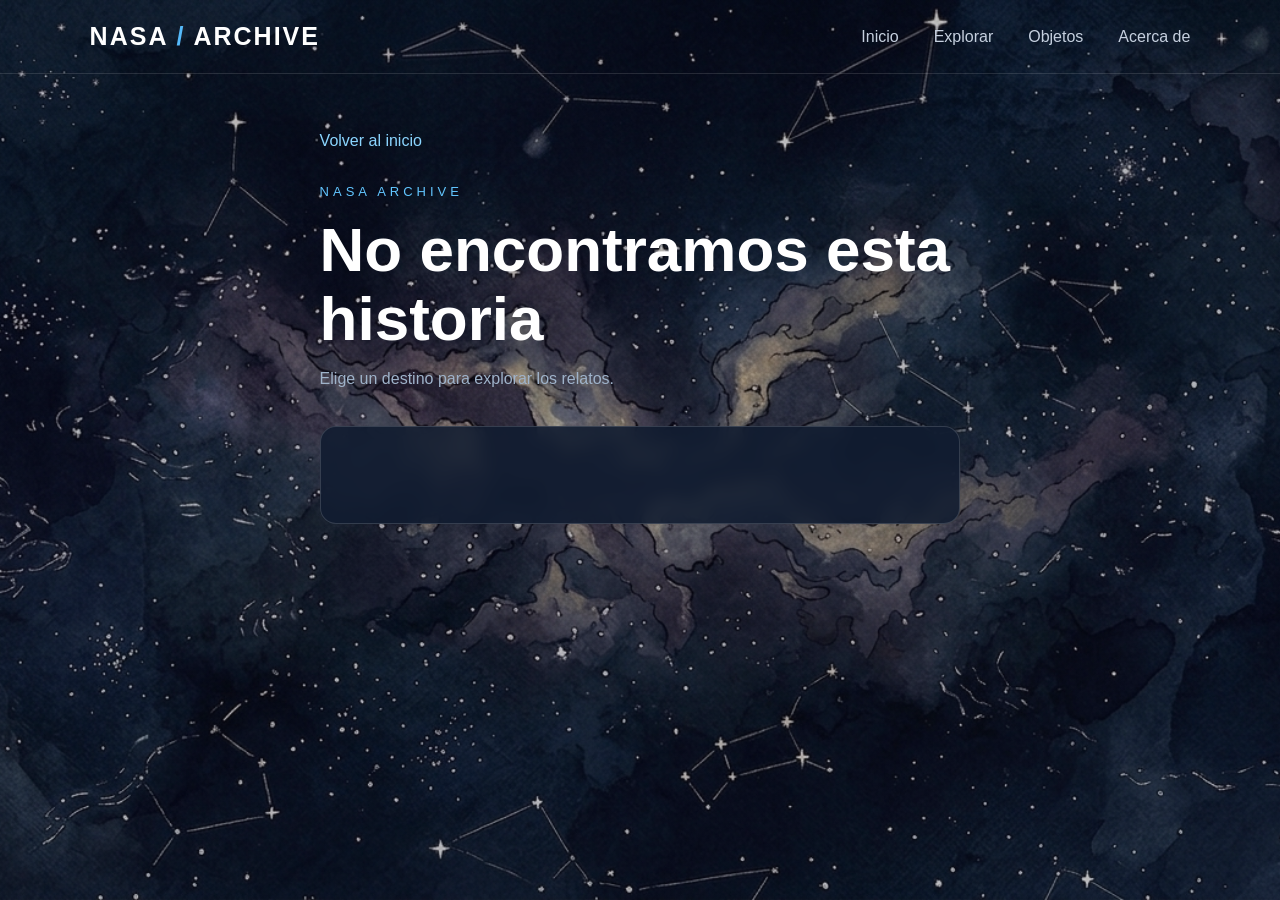
==== client/historia.html @ c460dea1 "Added new styles and scripts for historias page, updated index and luna pages." ====
<!DOCTYPE html>
<html lang="es">
<head>
    <meta charset="UTF-8">
    <meta name="viewport" content="width=device-width, initial-scale=1.0">
    <meta name="description" content="Lee una historia de exploración de la NASA.">
    <title>Historia de misión | NASA Archive</title>
    <link rel="stylesheet" href="css/index.css">
    <link rel="stylesheet" href="css/historias.css">
</head>
<body class="historias-body">
    <div class="fondo" id="fondo" aria-hidden="true"></div>
    <header class="historias-header">
        <a class="logo" href="index.html">NASA <span>/</span> ARCHIVE</a>
        <nav aria-label="Navegación principal">
            <a href="index.html#inicio">Inicio</a>
            <a href="index.html#objetos">Explorar</a>
            <a href="index.html#objetos">Objetos</a>
            <a href="index.html#contacto">Acerca de</a>
        </nav>
    </header>
    <main class="historia-lectura" id="lectura-historia">
        <a class="historias-volver" id="volver-historias" href="historias.html">← Volver a historias</a>
        <span class="historias-etiqueta" id="mision-historia"></span>
        <h1 id="titulo-historia">Cargando historia…</h1>
        <span class="historia-anio" id="anio-historia"></span>
        <article class="historia-contenido" id="contenido-historia"></article>
    </main>
    <script src="js/historias.js"></script>
    <script src="js/historias-vista.js"></script>
</body>
</html>
---- client/css/index.css ----
* {
    margin: 0;
    padding: 0;
    box-sizing: border-box;
}

body {
    font-family: Arial, sans-serif;
    background: #050914;
    color: white;
    overflow-x: hidden;
    transition: background 0.5s;
}

/* FONDO */

.fondo {
    position: fixed;
    inset: 0;
    z-index: -2;
    background:
        radial-gradient(circle at 75% 30%,
        #19345b 0%, transparent 35%),
        radial-gradient(circle at 20% 80%,
        #111e38 0%, transparent 40%),
        #050914;
    transition: background 0.4s ease-in-out;
}

.fondo::before {
    content: "";
    position: absolute;
    inset: 0;
    background:
        linear-gradient(#100b1240, #100b1240),
        url("../imagenes/espacio.jpg") center / cover no-repeat;
    opacity: var(--opacidad-fondo, 1);
    transition: opacity 0.4s ease-in-out;
}

.fondo.marte {
    background:
        radial-gradient(circle at 75% 30%,
        #773b28 0%, transparent 40%),
        #100b12;
}

.fondo.marte::before {
    background:
        linear-gradient(#100b1240, #100b1240),
        url("../imagenes/Marte.jpeg") center / cover no-repeat;
}

.fondo.luna {
    background:
        radial-gradient(circle at 75% 30%,
        #687080 0%, transparent 40%),
        #080b13;
}

.fondo.luna::before {
    background:
        linear-gradient(#080b1340, #080b1340),
        url("../imagenes/luna.jpeg") center / cover no-repeat;
}

.fondo.tierra {
    background:
        radial-gradient(circle at 75% 30%,
        #126b8c 0%, transparent 40%),
        #050914;
}

.fondo.tierra::before {
    background:
        linear-gradient(#05091440, #05091440),
        url("../imagenes/Tierra.jpeg") center / cover no-repeat;
}

/* NAVEGACION */

header {
    width: 100%;
    padding: 25px 7%;
    display: flex;
    justify-content: space-between;
    align-items: center;
    border-bottom: 1px solid #ffffff20;
}

.logo {
    font-size: 25px;
    font-weight: bold;
    letter-spacing: 2px;
}

.logo span {
    color: #55b9fa;
}

nav {
    display: flex;
    gap: 35px;
}

nav a {
    color: #c6d0df;
    text-decoration: none;
    transition: 0.3s;
}

nav a:hover {
    color: white;
}

/* PORTADA */

.hero {
    min-height: 600px;
    padding: 120px 10%;
    display: flex;
    align-items: center;
}

.hero-content {
    max-width: 650px;
}

.etiqueta {
    color: #62c6ff;
    letter-spacing: 4px;
    font-size: 13px;
    margin-bottom: 25px;
}

h1 {
    font-size: clamp(45px, 7vw, 85px);
    line-height: 1.05;
    margin-bottom: 25px;
}

.hero p {
    color: #aebbd0;
    font-size: 18px;
    line-height: 1.7;
    margin-bottom: 35px;
}

.boton {
    display: inline-block;
    padding: 16px 30px;
    background: #238bd1;
    color: white;
    text-decoration: none;
    border-radius: 5px;
    transition: 0.3s;
}

.boton:hover {
    background: #55b9fa;
    transform: translateY(-4px);
}

/* SECCIONES */

.seccion {
    padding: 80px 8%;
}

.titulo-seccion {
    font-size: 35px;
    margin-bottom: 15px;
}

.descripcion {
    color: #9daec4;
    margin-bottom: 45px;
}

/* CARRUSEL */

.galeria {
    padding: 45px 8% 20px;
}

.galeria + .seccion {
    padding-top: 40px;
}

.galeria-encabezado {
    margin-bottom: 25px;
}

.galeria-encabezado .etiqueta {
    margin-bottom: 12px;
}

.carrusel {
    position: relative;
    max-width: 1200px;
    margin: 0 auto;
}

.carrusel-ventana {
    overflow: hidden;
    border: 1px solid #ffffff25;
    border-radius: 14px;
}

.carrusel-pista {
    display: flex;
    transition: transform 0.6s ease;
}

.carrusel-foto {
    flex: 0 0 100%;
    height: clamp(280px, 48vw, 560px);
    position: relative;
}

.carrusel-foto::after {
    content: "";
    position: absolute;
    inset: 40% 0 0;
    background: linear-gradient(transparent, #050914d9);
}

.carrusel-foto img {
    width: 100%;
    height: 100%;
    object-fit: cover;
    display: block;
}

.carrusel-texto {
    position: absolute;
    z-index: 1;
    left: clamp(22px, 5vw, 60px);
    bottom: clamp(22px, 5vw, 55px);
}

.carrusel-texto span {
    color: #8bd5ff;
    letter-spacing: 3px;
    font-size: 12px;
}

.carrusel-texto h3 {
    margin-top: 8px;
    font-size: clamp(28px, 5vw, 48px);
}

.carrusel-flecha {
    position: absolute;
    z-index: 2;
    top: 50%;
    width: 46px;
    height: 46px;
    border: 1px solid #ffffff70;
    border-radius: 50%;
    background: #050914a6;
    color: white;
    font-size: 18px;
    cursor: pointer;
    transform: translateY(-50%);
    transition: background 0.2s, border-color 0.2s;
}

.carrusel-flecha:hover {
    background: #238bd1;
    border-color: #55b9fa;
}

.carrusel-anterior {
    left: 18px;
}

.carrusel-siguiente {
    right: 18px;
}

.carrusel-puntos {
    display: flex;
    justify-content: center;
    gap: 10px;
    margin-top: 18px;
}

.carrusel-punto {
    width: 9px;
    height: 9px;
    padding: 0;
    border: 0;
    border-radius: 50%;
    background: #8391a5;
    cursor: pointer;
    transition: width 0.2s, background 0.2s;
}

.carrusel-punto.activo {
    width: 26px;
    border-radius: 6px;
    background: #55b9fa;
}

/* TARJETAS */

.tarjetas {
    display: grid;
    grid-template-columns: repeat(2, 1fr);
    gap: 25px;
}

.tarjeta-juegos {
    --imagen-normal: url("../imagenes/espacio.jpg");
    --imagen-hover: url("../imagenes/nave.jpg");
}

.tarjeta-luna {
    --imagen-normal: url("../imagenes/apollo noche.jpg");
    --imagen-hover: url("../imagenes/apolo dia.jpg");
}

.tarjeta-marte {
    --imagen-normal: url("../imagenes/opportunity2.jpg");
    --imagen-hover: url("../imagenes/opportunity.jpg");
}

.tarjeta-lejos {
    --imagen-normal: url("../imagenes/espacio.jpg");
    --imagen-hover: url("../imagenes/nave.jpg");
}

.tarjeta-tierra {
    --imagen-normal: url("../imagenes/Tierra.jpeg");
    --imagen-hover: url("../imagenes/satelite.jpg");
}

.tarjeta {
    display: block;
    position: relative;
    aspect-ratio: 16 / 10;
    padding: 2em 1.2em;
    border: 1px solid #ffffff25;
    border-radius: 10px;
    overflow: hidden;
    isolation: isolate;
    background-image:
        linear-gradient(#0003, #0009),
        var(--imagen-normal);
    background-size: cover;
    background-position: center;
    font-family: Arial, Helvetica, sans-serif;
    transition: transform 0.4s, border-color 0.4s;
    cursor: pointer;
}

.tarjeta::before {
    content: "";
    position: absolute;
    z-index: 0;
    inset: 0;
    background-image:
        linear-gradient(#0003, #0009),
        var(--imagen-hover);
    background-size: cover;
    background-position: center;
    clip-path: circle(0 at 100% 0);
    transition: clip-path 0.5s ease-out;
}

.tarjeta:hover {
    transform: translateY(-8px);
    border-color: #55b9fa;
}

.tarjeta:hover::before {
    clip-path: circle(150% at 100% 0);
}

.card-title,
.small-desc {
    position: relative;
    z-index: 1;
    color: white;
}

.card-title {
    font-size: 1.5em;
    font-weight: 700;
    margin-bottom: 0.5em;
}

.small-desc {
    font-size: 1em;
    line-height: 1.5em;
    color: rgba(255, 255, 255, 0.9);
}

.go-corner {
    display: flex;
    align-items: center;
    justify-content: center;
    position: absolute;
    z-index: 2;
    top: 0;
    right: 0;
    width: 2em;
    height: 2em;
    background: transparent;
    border-radius: 0 4px 0 32px;
}

.go-arrow {
    margin-top: -4px;
    margin-right: -4px;
    color: white;
    font-family: courier, sans-serif;
}

/* MODAL */

.modal {
    display: none;
    position: fixed;
    inset: 0;
    background: #000c;
    z-index: 10;
    justify-content: center;
    align-items: center;
    padding: 20px;
}

.modal-contenido {
    max-width: 500px;
    width: 100%;
    padding: 35px;
    border: 1px solid #55b9fa;
    border-radius: 12px;
    background: #101c30;
}

.modal-contenido h2 {
    margin-bottom: 20px;
}

.modal-contenido p {
    color: #c1cede;
    line-height: 1.7;
    margin-bottom: 25px;
}

.cerrar {
    float: right;
    cursor: pointer;
    font-size: 25px;
}

/* PIE */

footer {
    padding: 40px;
    text-align: center;
    border-top: 1px solid #ffffff20;
    color: #8796aa;
}

.footer-subtitulo {
    margin-top: 10px;
}

@media(max-width: 800px) {
    header {
        flex-direction: column;
        gap: 20px;
    }

    nav {
        gap: 15px;
        flex-wrap: wrap;
        justify-content: center;
    }

    .hero {
        padding: 90px 7%;
    }

    .tarjetas {
        grid-template-columns: 1fr;
    }

    .galeria {
        padding: 30px 7% 15px;
    }

    .galeria + .seccion {
        padding-top: 30px;
    }

    .carrusel-flecha {
        width: 38px;
        height: 38px;
    }

    .carrusel-anterior {
        left: 12px;
    }

    .carrusel-siguiente {
        right: 12px;
    }
}

@media (prefers-reduced-motion: reduce) {
    .carrusel-pista {
        transition: none;
    }
}
---- client/css/historias.css ----
.historias-body {
    min-height: 100vh;
    background: #050914;
    color: #fff;
}

.historias-header {
    display: flex;
    align-items: center;
    justify-content: space-between;
    gap: 20px;
    padding: 22px 7%;
    border-bottom: 1px solid #ffffff20;
}

.historias-header .logo {
    color: #fff;
    text-decoration: none;
}

.historias-volver {
    color: #c6d0df;
    text-decoration: none;
}

.historias-volver:hover {
    color: #fff;
}

.historias-contenedor {
    width: min(1120px, 86%);
    margin: 0 auto;
    padding: 76px 0 100px;
}

.historias-etiqueta {
    color: #62c6ff;
    font-size: 13px;
    letter-spacing: 4px;
    text-transform: uppercase;
}

.historias-contenedor > h1 {
    margin: 14px 0;
    font-size: clamp(38px, 6vw, 64px);
    line-height: 1.08;
}

.historias-descripcion {
    max-width: 700px;
    margin-bottom: 38px;
    color: #aebbd0;
    font-size: 18px;
    line-height: 1.65;
}

.historias-lista {
    display: grid;
    grid-template-columns: repeat(2, minmax(0, 1fr));
    gap: 25px;
}

.historia-tarjeta {
    min-height: 270px;
    aspect-ratio: 16 / 10;
    padding: 28px;
    color: #fff;
    background-image:
        linear-gradient(90deg, rgba(5, 9, 20, .88), rgba(5, 9, 20, .58) 65%, rgba(5, 9, 20, .24)),
        var(--imagen-normal);
    display: flex;
    flex-direction: column;
    align-items: flex-start;
    gap: 14px;
    text-decoration: none;
}

.historia-tarjeta::before {
    background-image:
        linear-gradient(90deg, rgba(5, 9, 20, .88), rgba(5, 9, 20, .58) 65%, rgba(5, 9, 20, .24)),
        var(--imagen-hover);
}

.historia-tarjeta .historias-etiqueta,
.historia-tarjeta .historia-etiqueta {
    position: relative;
    z-index: 1;
    color: #8bd5ff;
    font-size: 12px;
    letter-spacing: 1.5px;
}

.historia-tarjeta .card-title {
    margin-bottom: 0;
    font-size: clamp(22px, 3vw, 30px);
    line-height: 1.2;
}

.historia-leer {
    margin-top: auto;
}

.historia-tarjeta[data-historia="eagle"] {
    --imagen-normal: url("../imagenes/apollo noche.jpg");
    --imagen-hover: url("../imagenes/apolo dia.jpg");
}

.historia-tarjeta[data-historia="falcon"] {
    --imagen-normal: url("../imagenes/apolo dia.jpg");
    --imagen-hover: url("../imagenes/apollo noche.jpg");
}

.historia-tarjeta[data-historia="intrepid"] {
    --imagen-normal: url("../imagenes/apollo noche.jpg");
    --imagen-hover: url("../imagenes/apolo dia.jpg");
}

.historia-tarjeta[data-historia="surveyor-3"] {
    --imagen-normal: url("../imagenes/luna.jpeg");
    --imagen-hover: url("../imagenes/apollo noche.jpg");
}

.historia-tarjeta[data-historia="pathfinder"] {
    --imagen-normal: url("../imagenes/Marte.jpeg");
    --imagen-hover: url("../imagenes/opportunity.jpg");
}

.historia-tarjeta[data-historia="spirit-opportunity"] {
    --imagen-normal: url("../imagenes/opportunity2.jpg");
    --imagen-hover: url("../imagenes/opportunity.jpg");
}

.historia-tarjeta[data-historia="viking-1"] {
    --imagen-normal: url("../imagenes/Marte.jpeg");
    --imagen-hover: url("../imagenes/opportunity2.jpg");
}

.historia-tarjeta[data-historia="ingenuity"] {
    --imagen-normal: url("../imagenes/Marte.jpeg");
    --imagen-hover: url("../imagenes/nave.jpg");
}

.historia-tarjeta[data-historia="dawn"] {
    --imagen-normal: url("../imagenes/espacio.jpg");
    --imagen-hover: url("../imagenes/nave.jpg");
}

.historia-tarjeta[data-historia="pioneer-10"] {
    --imagen-normal: url("../imagenes/nave.jpg");
    --imagen-hover: url("../imagenes/espacio.jpg");
}

.historia-tarjeta[data-historia="kepler"] {
    --imagen-normal: url("../imagenes/satelite.jpg");
    --imagen-hover: url("../imagenes/espacio.jpg");
}

.historia-lectura {
    max-width: 820px;
    margin: 0 auto;
    padding: 58px 7% 100px;
}

.historia-lectura .historias-etiqueta {
    display: block;
    margin-bottom: 14px;
}

.historia-lectura h1 {
    margin: 16px 0;
    font-size: clamp(36px, 6vw, 62px);
    line-height: 1.12;
}

.historia-anio {
    display: block;
    margin-bottom: 38px;
    color: #9fb3ca;
    font-size: 16px;
}

.historia-contenido {
    padding: clamp(24px, 5vw, 48px);
    border: 1px solid #ffffff25;
    border-radius: 16px;
    background: rgba(16, 28, 48, .88);
    backdrop-filter: blur(8px);
}

.historia-contenido p {
    margin: 0 0 24px;
    color: #e4eaf3;
    font-size: 19px;
    line-height: 1.85;
}

.historia-contenido p:last-child {
    margin-bottom: 0;
}

.historia-lectura .historias-volver {
    display: inline-flex;
    margin-bottom: 34px;
    color: #8bd5ff;
}

.historias-vacio {
    color: #aebbd0;
    line-height: 1.6;
}

@media (max-width: 700px) {
    .historias-header {
        align-items: flex-start;
        flex-direction: column;
    }

    .historias-contenedor {
        width: 88%;
        padding-top: 52px;
    }

    .historias-lista {
        grid-template-columns: 1fr;
    }

    .historia-tarjeta {
        min-height: 220px;
    }

    .historia-contenido p {
        font-size: 17px;
    }
}

@media (prefers-reduced-motion: reduce) {
    .historia-tarjeta {
        transition: none;
    }
}
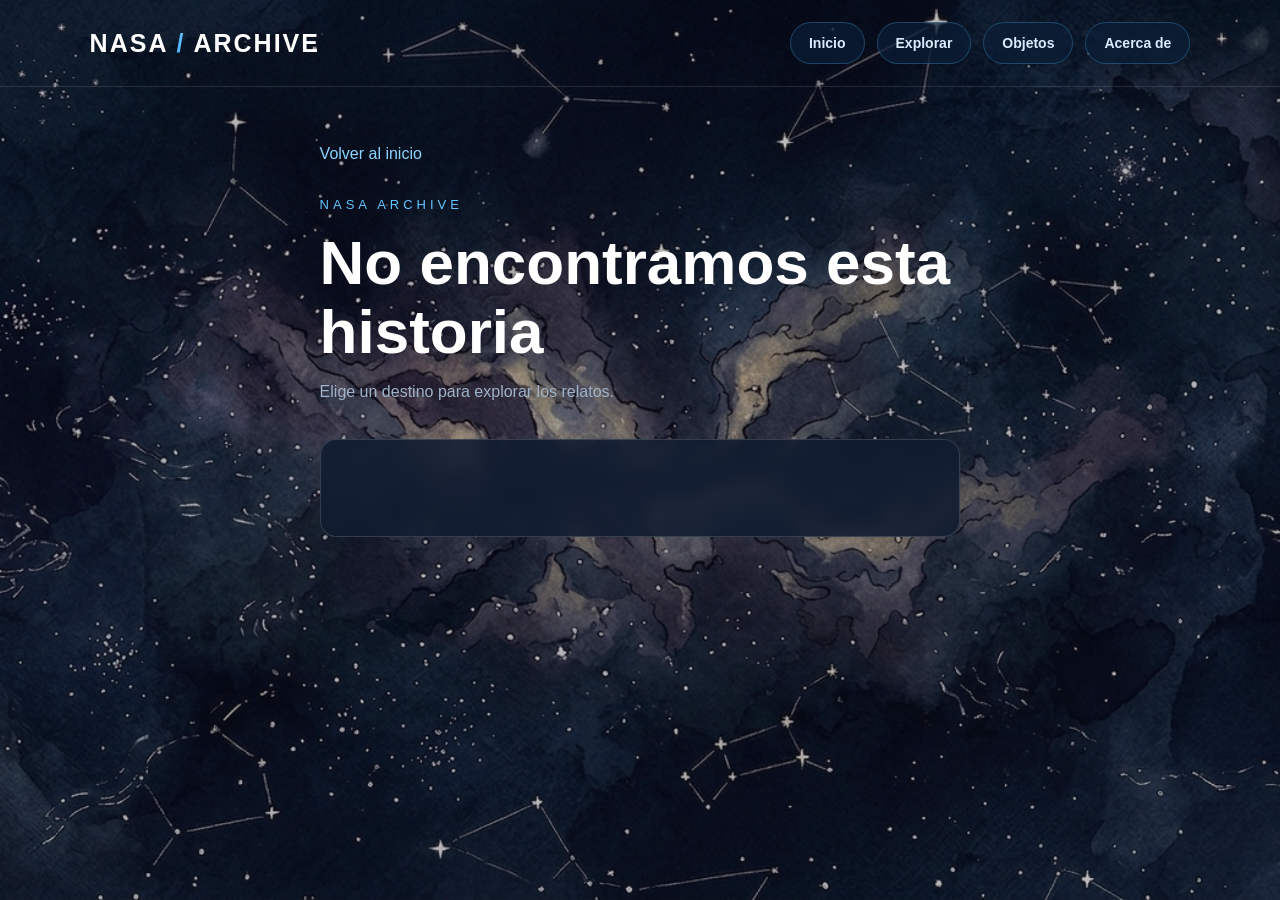
==== commit 2ce01f84: "Se agregaron imagenes de las historias de las misiones y se modificó el index.html para agregar un d" ====
--- a/client/historia.html
+++ b/client/historia.html
@@ -24,6 +24,10 @@
         <span class="historias-etiqueta" id="mision-historia"></span>
         <h1 id="titulo-historia">Cargando historia…</h1>
         <span class="historia-anio" id="anio-historia"></span>
+        <figure class="historia-foto" id="imagen-historia" hidden>
+            <img id="foto-historia" alt="">
+            <figcaption></figcaption>
+        </figure>
         <article class="historia-contenido" id="contenido-historia"></article>
     </main>
     <script src="js/historias.js"></script>
--- a/client/css/index.css
+++ b/client/css/index.css
@@ -49,6 +49,12 @@
     background:
         linear-gradient(#100b1240, #100b1240),
         url("../imagenes/Marte.jpeg") center / cover no-repeat;
+}
+
+.fondo.lejos::before {
+    background:
+        linear-gradient(#100b1240, #100b1240),
+        url("../imagenes/glaaa.jpg") center / cover no-repeat;
 }
 
 .fondo.luna {
@@ -100,17 +106,113 @@
 
 nav {
     display: flex;
-    gap: 35px;
+    align-items: center;
+    flex-wrap: wrap;
+    justify-content: center;
+    gap: 12px;
 }
 
 nav a {
-    color: #c6d0df;
+    display: inline-flex;
+    min-height: 42px;
+    align-items: center;
+    justify-content: center;
+    padding: 10px 18px;
+    border: 1px solid rgba(85, 185, 250, 0.28);
+    border-radius: 999px;
+    background: rgba(12, 30, 54, 0.72);
+    color: #dcecff;
+    font-size: 14px;
+    font-weight: 600;
     text-decoration: none;
-    transition: 0.3s;
+    transition: color 0.25s, background 0.25s, border-color 0.25s, box-shadow 0.25s, transform 0.25s;
 }
 
 nav a:hover {
     color: white;
+    border-color: #55b9fa;
+    background: linear-gradient(135deg, #238bd1, #12639c);
+    box-shadow: 0 6px 18px rgba(35, 139, 209, 0.3);
+    transform: translateY(-2px);
+}
+
+nav a:active {
+    transform: translateY(0) scale(0.98);
+}
+
+nav a:focus-visible {
+    outline: 2px solid #55b9fa;
+    outline-offset: 3px;
+}
+
+.nav-dropdown {
+    position: relative;
+}
+
+.nav-dropdown > summary {
+    display: inline-flex;
+    min-height: 42px;
+    align-items: center;
+    justify-content: center;
+    padding: 10px 18px;
+    border: 1px solid rgba(85, 185, 250, 0.28);
+    border-radius: 999px;
+    background: rgba(12, 30, 54, 0.72);
+    color: #dcecff;
+    font-size: 14px;
+    font-weight: 600;
+    list-style: none;
+    cursor: pointer;
+    transition: color 0.25s, background 0.25s, border-color 0.25s, box-shadow 0.25s, transform 0.25s;
+}
+
+.nav-dropdown > summary::-webkit-details-marker {
+    display: none;
+}
+
+.nav-dropdown > summary::after {
+    content: "▾";
+    margin-left: 9px;
+    color: #55b9fa;
+}
+
+.nav-dropdown[open] > summary,
+.nav-dropdown > summary:hover {
+    border-color: #55b9fa;
+    background: linear-gradient(135deg, #238bd1, #12639c);
+    color: white;
+    box-shadow: 0 6px 18px rgba(35, 139, 209, 0.3);
+}
+
+.nav-dropdown > summary:focus-visible {
+    outline: 2px solid #55b9fa;
+    outline-offset: 3px;
+}
+
+.nav-dropdown-menu {
+    position: absolute;
+    top: calc(100% + 8px);
+    left: 0;
+    z-index: 20;
+    min-width: 160px;
+    padding: 8px;
+    border: 1px solid rgba(85, 185, 250, 0.35);
+    border-radius: 14px;
+    background: rgba(7, 17, 34, 0.97);
+    box-shadow: 0 12px 28px rgba(0, 0, 0, 0.4);
+}
+
+.nav-dropdown-menu a {
+    width: 100%;
+    justify-content: flex-start;
+    border-color: transparent;
+    border-radius: 9px;
+    background: transparent;
+}
+
+.nav-dropdown-menu a:hover {
+    transform: none;
+    box-shadow: none;
 }
 
 /* PORTADA */
@@ -312,8 +414,8 @@
 }
 
 .tarjeta-juegos {
-    --imagen-normal: url("../imagenes/espacio.jpg");
-    --imagen-hover: url("../imagenes/nave.jpg");
+    --imagen-normal: url("../imagenes/nave noche.jpg");
+    --imagen-hover: url("../imagenes/nave dia.jpg");
 }
 
 .tarjeta-luna {
@@ -327,13 +429,13 @@
 }
 
 .tarjeta-lejos {
-    --imagen-normal: url("../imagenes/espacio.jpg");
-    --imagen-hover: url("../imagenes/nave.jpg");
+    --imagen-normal: url("../imagenes/satelite.jpg");
+    --imagen-hover: url("../imagenes/satelite dia.jpg");
 }
 
 .tarjeta-tierra {
-    --imagen-normal: url("../imagenes/Tierra.jpeg");
-    --imagen-hover: url("../imagenes/satelite.jpg");
+    --imagen-normal: url("../imagenes/satelite.jpg");
+    --imagen-hover: url("../imagenes/satelite dia.jpg");
 }
 
 .tarjeta {
--- a/client/css/historias.css
+++ b/client/css/historias.css
@@ -100,61 +100,6 @@
     margin-top: auto;
 }
 
-.historia-tarjeta[data-historia="eagle"] {
-    --imagen-normal: url("../imagenes/apollo noche.jpg");
-    --imagen-hover: url("../imagenes/apolo dia.jpg");
-}
-
-.historia-tarjeta[data-historia="falcon"] {
-    --imagen-normal: url("../imagenes/apolo dia.jpg");
-    --imagen-hover: url("../imagenes/apollo noche.jpg");
-}
-
-.historia-tarjeta[data-historia="intrepid"] {
-    --imagen-normal: url("../imagenes/apollo noche.jpg");
-    --imagen-hover: url("../imagenes/apolo dia.jpg");
-}
-
-.historia-tarjeta[data-historia="surveyor-3"] {
-    --imagen-normal: url("../imagenes/luna.jpeg");
-    --imagen-hover: url("../imagenes/apollo noche.jpg");
-}
-
-.historia-tarjeta[data-historia="pathfinder"] {
-    --imagen-normal: url("../imagenes/Marte.jpeg");
-    --imagen-hover: url("../imagenes/opportunity.jpg");
-}
-
-.historia-tarjeta[data-historia="spirit-opportunity"] {
-    --imagen-normal: url("../imagenes/opportunity2.jpg");
-    --imagen-hover: url("../imagenes/opportunity.jpg");
-}
-
-.historia-tarjeta[data-historia="viking-1"] {
-    --imagen-normal: url("../imagenes/Marte.jpeg");
-    --imagen-hover: url("../imagenes/opportunity2.jpg");
-}
-
-.historia-tarjeta[data-historia="ingenuity"] {
-    --imagen-normal: url("../imagenes/Marte.jpeg");
-    --imagen-hover: url("../imagenes/nave.jpg");
-}
-
-.historia-tarjeta[data-historia="dawn"] {
-    --imagen-normal: url("../imagenes/espacio.jpg");
-    --imagen-hover: url("../imagenes/nave.jpg");
-}
-
-.historia-tarjeta[data-historia="pioneer-10"] {
-    --imagen-normal: url("../imagenes/nave.jpg");
-    --imagen-hover: url("../imagenes/espacio.jpg");
-}
-
-.historia-tarjeta[data-historia="kepler"] {
-    --imagen-normal: url("../imagenes/satelite.jpg");
-    --imagen-hover: url("../imagenes/espacio.jpg");
-}
-
 .historia-lectura {
     max-width: 820px;
     margin: 0 auto;
@@ -177,6 +122,28 @@
     margin-bottom: 38px;
     color: #9fb3ca;
     font-size: 16px;
+}
+
+.historia-foto {
+    margin: 0 0 26px;
+    overflow: hidden;
+    border: 1px solid #ffffff25;
+    border-radius: 16px;
+    background: #070b18;
+}
+
+.historia-foto img {
+    display: block;
+    width: 100%;
+    max-height: 460px;
+    object-fit: contain;
+}
+
+.historia-foto figcaption {
+    padding: 10px 16px;
+    color: #aebbd0;
+    font-size: 14px;
+    border-top: 1px solid #ffffff20;
 }
 
 .historia-contenido {
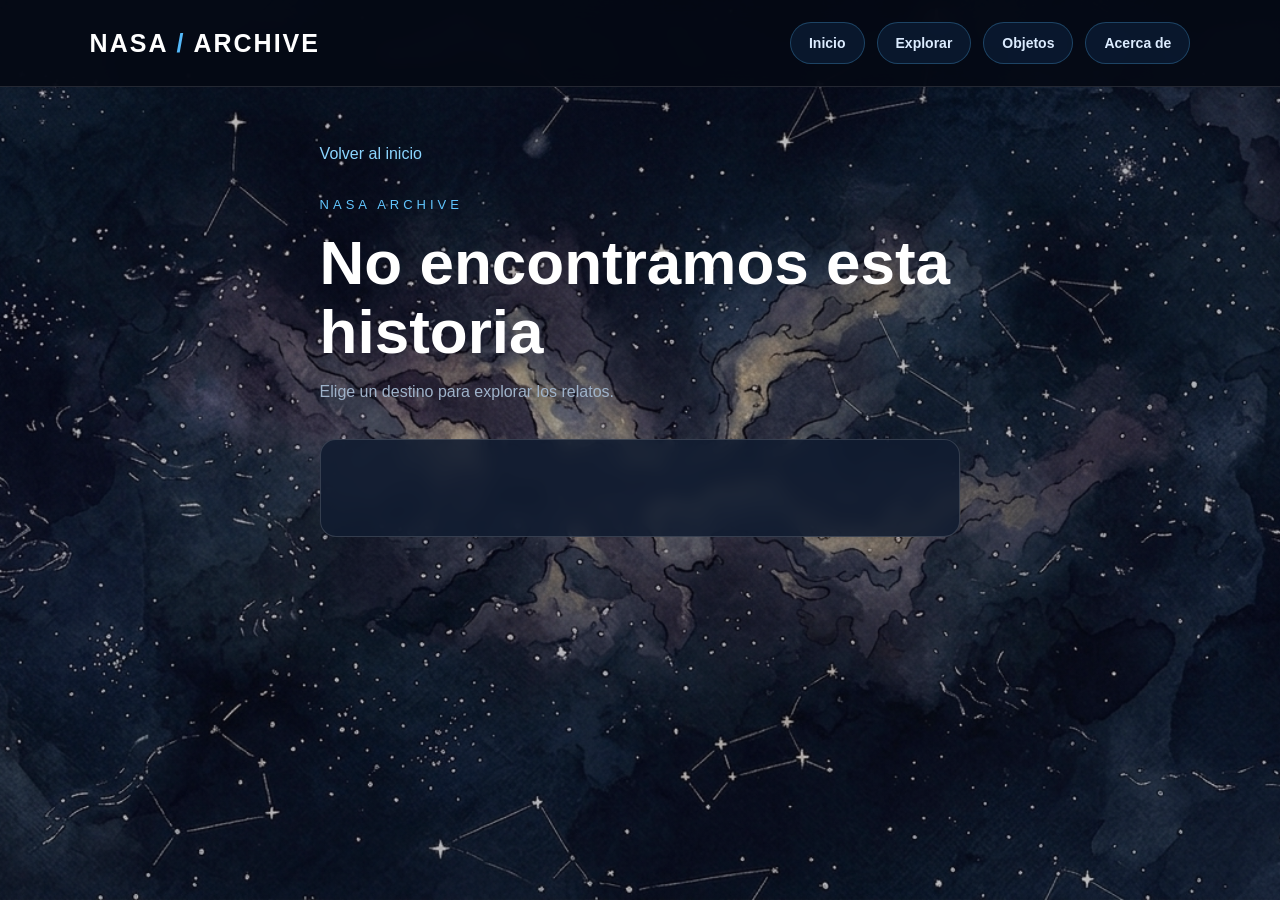
==== commit e9fedf61: "Agent Host changes for agents/update-index-html-root-directory" ====
--- a/client/historia.html
+++ b/client/historia.html
@@ -11,12 +11,12 @@
 <body class="historias-body">
     <div class="fondo" id="fondo" aria-hidden="true"></div>
     <header class="historias-header">
-        <a class="logo" href="index.html">NASA <span>/</span> ARCHIVE</a>
+        <a class="logo" href="../index.html">NASA <span>/</span> ARCHIVE</a>
         <nav aria-label="Navegación principal">
-            <a href="index.html#inicio">Inicio</a>
-            <a href="index.html#objetos">Explorar</a>
-            <a href="index.html#objetos">Objetos</a>
-            <a href="index.html#contacto">Acerca de</a>
+            <a href="../index.html#inicio">Inicio</a>
+            <a href="../index.html#objetos">Explorar</a>
+            <a href="../index.html#objetos">Objetos</a>
+            <a href="../index.html#contacto">Acerca de</a>
         </nav>
     </header>
     <main class="historia-lectura" id="lectura-historia">
--- a/client/css/index.css
+++ b/client/css/index.css
@@ -86,12 +86,17 @@
 /* NAVEGACION */
 
 header {
+    position: sticky;
+    top: 0;
+    z-index: 40;
     width: 100%;
     padding: 25px 7%;
     display: flex;
     justify-content: space-between;
     align-items: center;
     border-bottom: 1px solid #ffffff20;
+    background: rgba(5, 9, 20, 0.92);
+    backdrop-filter: blur(12px);
 }
 
 .logo {
@@ -102,6 +107,30 @@
 
 .logo span {
     color: #55b9fa;
+}
+
+.nav-toggle {
+    display: none;
+    width: 44px;
+    height: 44px;
+    padding: 10px;
+    border: 1px solid rgba(85, 185, 250, 0.35);
+    border-radius: 10px;
+    background: rgba(12, 30, 54, 0.85);
+    cursor: pointer;
+}
+
+.nav-toggle span {
+    display: block;
+    height: 2px;
+    margin: 4px 0;
+    border-radius: 2px;
+    background: #dcecff;
+}
+
+.nav-toggle:focus-visible {
+    outline: 2px solid #55b9fa;
+    outline-offset: 3px;
 }
 
 nav {
@@ -520,6 +549,79 @@
     font-family: courier, sans-serif;
 }
 
+/* ARCHIVO DE VIDEOS */
+
+.archivo-videos {
+    margin-top: 70px;
+}
+
+.archivo-videos-encabezado {
+    margin-bottom: 25px;
+}
+
+.archivo-videos-encabezado .etiqueta {
+    margin-bottom: 12px;
+}
+
+.archivo-videos-encabezado .descripcion {
+    margin-bottom: 0;
+}
+
+.archivo-videos-grid {
+    display: grid;
+    grid-template-columns: repeat(3, minmax(0, 1fr));
+    gap: 25px;
+}
+
+.archivo-video {
+    overflow: hidden;
+    border: 1px solid #ffffff25;
+    border-radius: 12px;
+    background: rgba(8, 18, 34, 0.88);
+    box-shadow: 0 16px 36px #0005;
+    transition: transform 0.3s, border-color 0.3s;
+}
+
+.archivo-video:hover {
+    transform: translateY(-5px);
+    border-color: #55b9fa80;
+}
+
+.archivo-video-reproductor {
+    aspect-ratio: 16 / 9;
+    background: #000;
+}
+
+.archivo-video-reproductor iframe {
+    display: block;
+    width: 100%;
+    height: 100%;
+    border: 0;
+}
+
+.archivo-video-contenido {
+    padding: 20px;
+}
+
+.archivo-video-fecha {
+    margin-bottom: 8px;
+    color: #8bd5ff;
+    font-size: 12px;
+    letter-spacing: 1px;
+    text-transform: uppercase;
+}
+
+.archivo-video-contenido h3 {
+    margin-bottom: 10px;
+    font-size: 19px;
+}
+
+.archivo-video-contenido > p:last-child {
+    color: #aebbd0;
+    font-size: 14px;
+    line-height: 1.6;
+}
+
 /* MODAL */
 
 .modal {
@@ -573,14 +675,44 @@
 
 @media(max-width: 800px) {
     header {
+        flex-wrap: wrap;
+        gap: 0 12px;
+    }
+
+    .logo {
+        margin-right: auto;
+    }
+
+    .nav-toggle {
+        display: block;
+    }
+
+    nav {
+        display: none;
+        flex: 0 0 100%;
         flex-direction: column;
-        gap: 20px;
-    }
-
-    nav {
-        gap: 15px;
-        flex-wrap: wrap;
+        align-items: stretch;
+        gap: 8px;
+        padding-top: 16px;
+    }
+
+    nav.is-open {
+        display: flex;
+    }
+
+    nav > a,
+    .nav-dropdown > summary {
+        width: 100%;
         justify-content: center;
+    }
+
+    .nav-dropdown-menu {
+        position: static;
+        margin-top: 8px;
+    }
+
+    .nav-dropdown-menu a {
+        justify-content: flex-start;
     }
 
     .hero {
@@ -589,6 +721,14 @@
 
     .tarjetas {
         grid-template-columns: 1fr;
+    }
+
+    .archivo-videos-grid {
+        grid-template-columns: 1fr;
+    }
+
+    .archivo-videos {
+        margin-top: 55px;
     }
 
     .galeria {
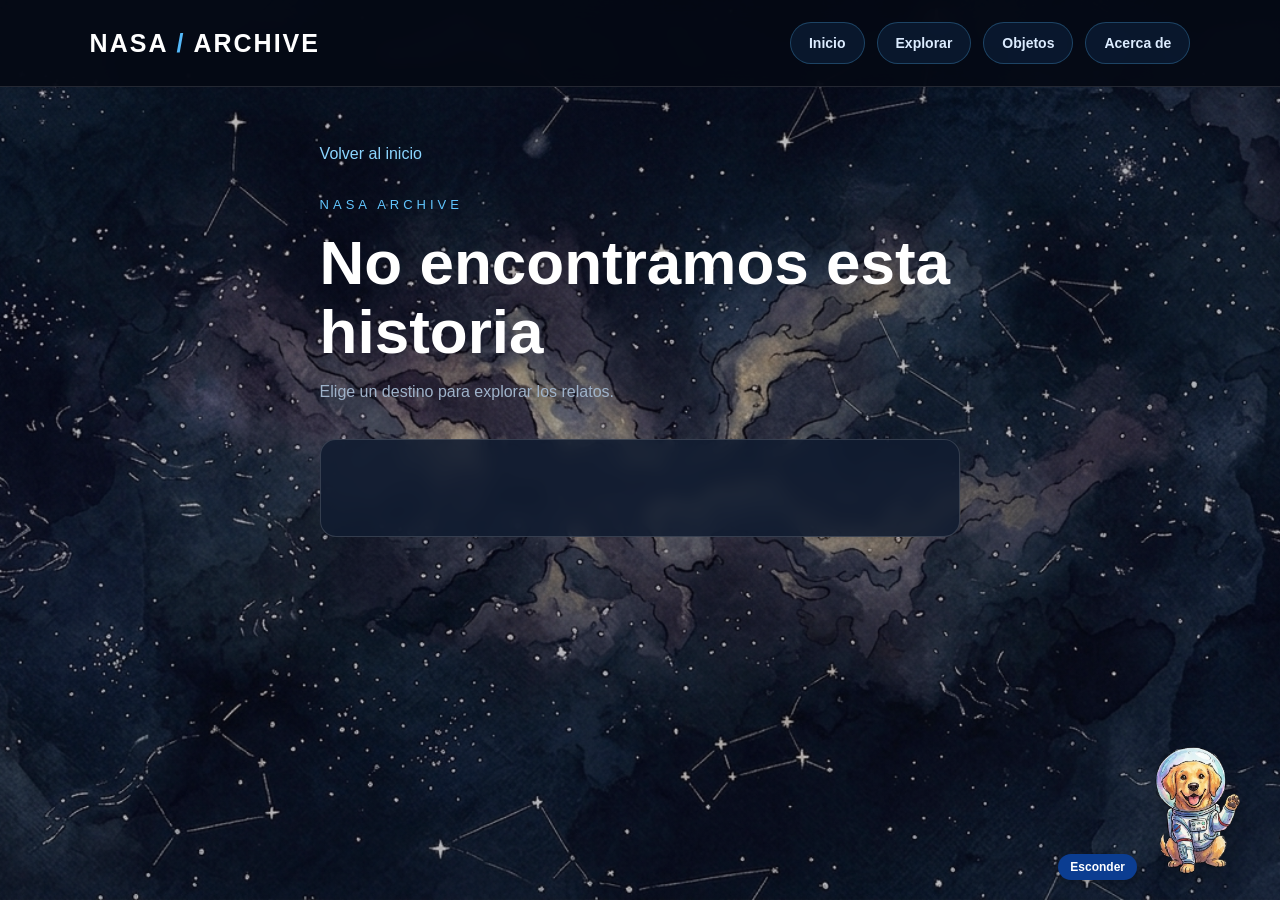
==== commit c878f3ee: "mascota" ====
--- a/client/historia.html
+++ b/client/historia.html
@@ -11,12 +11,12 @@
 <body class="historias-body">
     <div class="fondo" id="fondo" aria-hidden="true"></div>
     <header class="historias-header">
-        <a class="logo" href="../index.html">NASA <span>/</span> ARCHIVE</a>
+        <a class="logo" href="index.html">NASA <span>/</span> ARCHIVE</a>
         <nav aria-label="Navegación principal">
-            <a href="../index.html#inicio">Inicio</a>
-            <a href="../index.html#objetos">Explorar</a>
-            <a href="../index.html#objetos">Objetos</a>
-            <a href="../index.html#contacto">Acerca de</a>
+            <a href="index.html#inicio">Inicio</a>
+            <a href="index.html#objetos">Explorar</a>
+            <a href="index.html#objetos">Objetos</a>
+            <a href="index.html#contacto">Acerca de</a>
         </nav>
     </header>
     <main class="historia-lectura" id="lectura-historia">
@@ -32,5 +32,6 @@
     </main>
     <script src="js/historias.js"></script>
     <script src="js/historias-vista.js"></script>
+    <script src="js/mascota-nasa.js"></script>
 </body>
 </html>
